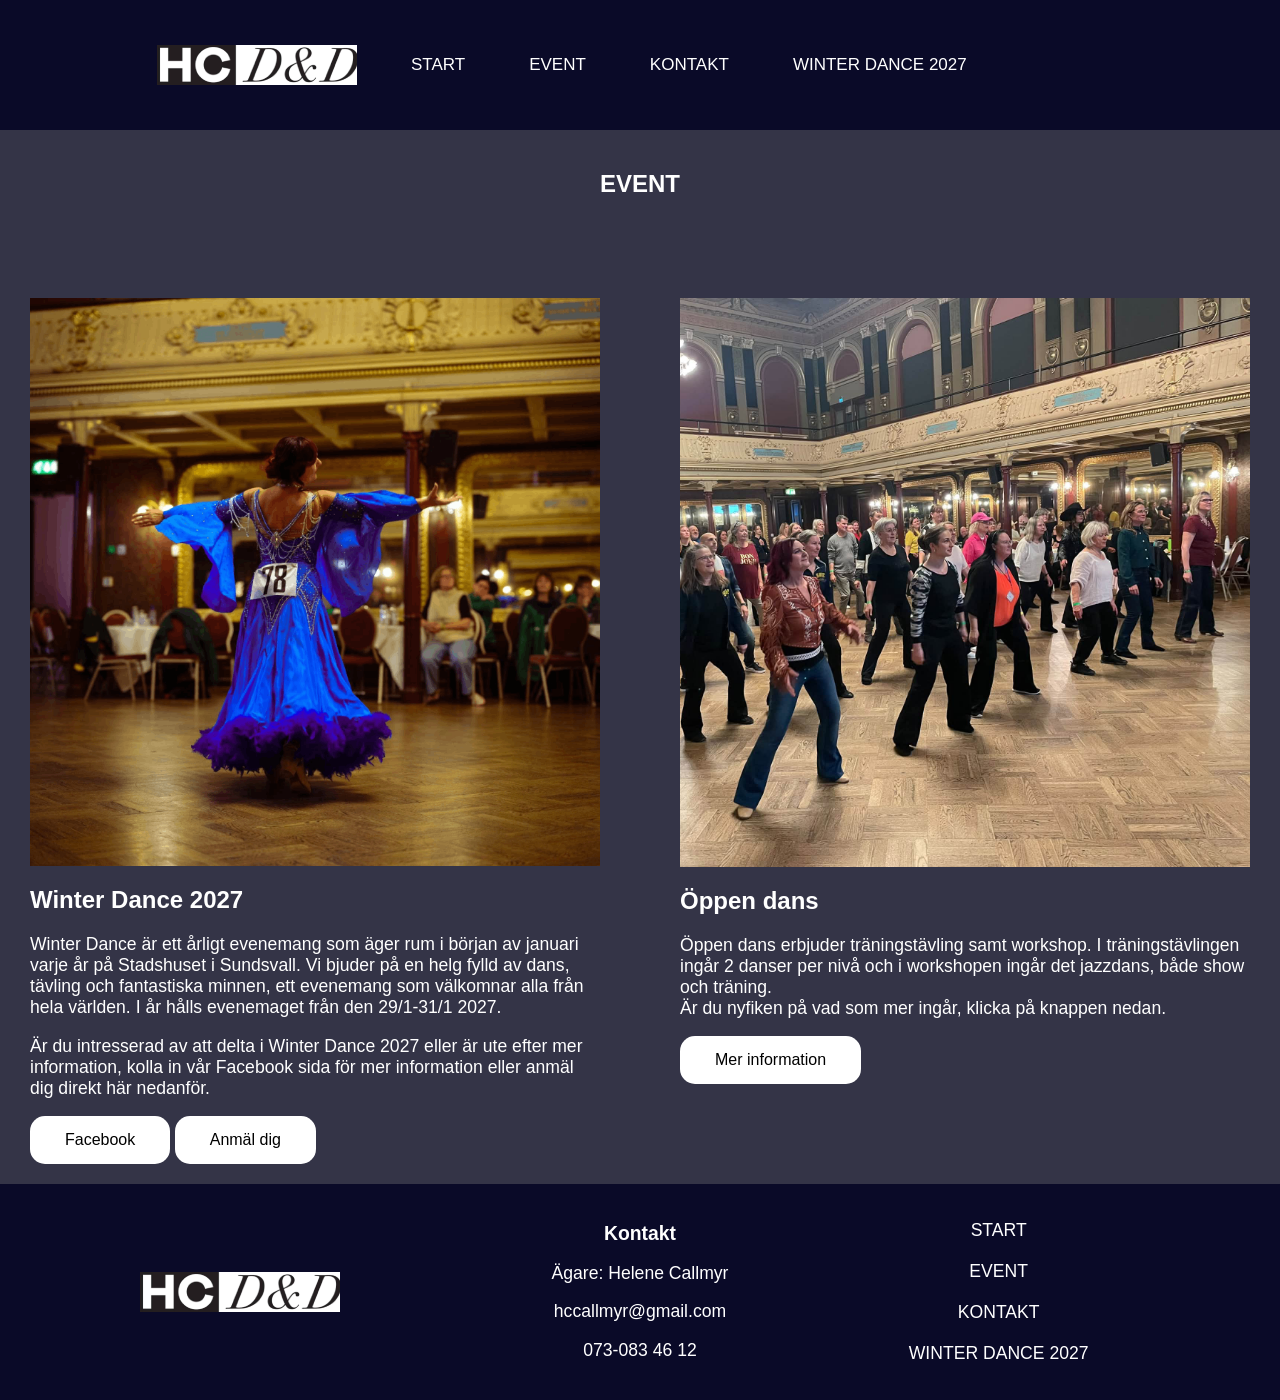
==== event.html @ d81ff4aa "Kommenterat html-koden i index-filen samt skapat mobil menyn i event.html" ====
<!DOCTYPE html>
<html lang="sv">
    <head>
        <meta charset="UTF-8">
        <meta name="viewport" content="width=device-width initial-scale=1.0">
        <title>HC D&D</title>
        <link rel="stylesheet" href="css/style.css">
        <link rel="stylesheet" href="https://cdnjs.cloudflare.com/ajax/libs/font-awesome/4.7.0/css/font-awesome.min.css">
        <script src="js/main.js" defer></script>
    </head>

    <body>
        <!--HEADER-->
        <header>
            <div class="header-wrapper">
                <div class="topnav">
                    <!--MOBIL MENYN + LOGGA-->
                    <a href="index.html" class="active">
                        <img src="images/logo.png" alt="logotyp för HC Dance & Design">
                    </a>
                    <!--NAVIGATION-->
                    <div id="myLinks">
                        <a href="index.html">START</a>
                        <a href="event.html">EVENT</a>
                        <a href="kontakt.html">KONTAKT</a>
                        <a href="event.html">WINTER DANCE 2027</a>
                    </div>
                    <a href="#" class="icon" onclick="myFunction(); return false;" title="Öppna menyn">
                        <i class="fa fa-bars"></i>
                    </a>
                </div>
            </div>
        </header>

        <!--EVENT-->
        <div class="box">
            <section class="grid-container">
                <h1>EVENT</h1>
                <article class="card-grid1">
                    <img src="images/tävling1.png" alt="en kvinnlig dansare iklädd vit klänning som tävlar">
                    <h2>Winter Dance 2027</h2>
                    <p>
                        Winter Dance är ett årligt evenemang som äger rum i början av januari varje år på Stadshuset i Sundsvall.
                        Vi bjuder på en helg fylld av dans, tävling och fantastiska minnen, ett evenemang som välkomnar alla från hela världen. I år hålls evenemaget från den 29/1-31/1 2027.
                    </p>
                    <p>
                        Är du intresserad av att delta i Winter Dance 2027 eller är ute efter mer information, kolla in vår Facebook sida för mer information eller anmäl dig direkt här nedanför.
                    </p>
                    <a class="button" href=" https://www.facebook.com/events/1456436619313984/">Facebook</a>
                    <a class="button" href="kotakt.html">Anmäl dig</a>
                </article>
                <article class="card-grid2">
                    <img src="images/linedance2.png" alt="ett tiotal människor som står på rad och dansar linedance">
                    <h2>Öppen dans</h2>
                    <p>
                        Öppen dans erbjuder träningstävling samt workshop. I träningstävlingen ingår 2 danser per nivå och i workshopen ingår det jazzdans, 
                        både show och träning. 
                        <br> 
                        Är du nyfiken på vad som mer ingår, klicka på knappen nedan.
                    </p>
                    <a class="button" href="https://www.facebook.com/events/1791588778923258/?acontext=%7B%22event_action_history%22%3A[%7B%22mechanism%22%3A%22attachment%22%2C%22surface%22%3A%22newsfeed%22%7D]%2C%22ref_notif_type%22%3Anull%7D">Mer information</a>
                </article>
            </section>
        </div>
        <!--FOOTER-->
        <footer>
            <section class="footer-wrapper">
                <div class="logo-footer">
                    <img src="images/logo.png" alt="logotyp HC D&D">
                </div>
                <div class="kontakt-footer">
                    <h2>Kontakt</h2>
                    <p>Ägare: Helene Callmyr</p>
                    <p>hccallmyr@gmail.com</p>
                    <p>073-083 46 12</p>
                </div>
                <!--FOOTER NAV-->
                <div class="nav-footer">
                    <nav>
                        <ul>
                            <li><a href="index.html">START</a></li>
                            <li><a href="event.html">EVENT</a></li>
                            <li><a href="kontakt.html">KONTAKT</a></li>
                            <li><a href="event.html">WINTER DANCE 2027</a></li> 
                        </ul>
                    </nav>
                </div>
            </section>
        </footer>
    </body>
</html>
---- css/style.css ----
* {
    box-sizing: border-box;
    font-family: Arial, Helvetica, sans-serif;
    color: white;
}

body {
    margin: 0;
    background-color: rgb(37, 37, 67);
}

img {
    max-width: 100%;
    height: auto;
    display: block;
}

header {
    background-color:rgb(10, 10, 40);
    padding: 30px 0;
}

/* HEADER */
.header-wrapper {
    display: flex;
    flex-direction: column;
    justify-content: space-between;
    align-items: center;
    max-width: 1000px;
    margin: 0 auto;
}

.main-wrapper {
    display: flex;
    justify-content: space-between;
    margin: 0 auto;
    padding: 10px 15px;
    background-color: rgb(52, 52, 71);
}

.main-wrapper p {
    font-size: 1.1rem;
}

.side-wrapper {
    display: grid;
    grid-template-columns: 1fr;
    grid-template-areas: 
    "aside"
    "aside-button";
    margin: 0 auto;
    padding: 10px 15px;
}

.side-wrapper p {
    font-size: 1.1rem;
}

/* LOGOTYP */
.logo {
    display: flex;
    align-items: center;
    gap: 10px;
}

.logo img {
    max-width: 150px;
}

/* NAVIGATION */

.topnav {
    overflow: hidden;
    background-color: rgb(52, 52, 71);
    position: relative;
}

.topnav #myLinks {
    display: none;
}

.topnav a {
    color: white;
    padding: 15px 17px;
    text-decoration: none;
    font-size: 17px;
    display: block;
}

.topnav a.icon{
    background: rgb(52, 52, 71);
    display: block;
    position: center;
    color: white;
    right: 0;
    top: 0;
}

.topnav a:hover{
    background-color: #ddd;
    color: black;
}

.active {
    background-color: rgb(10, 10, 40);
    color: white;
}

/* MAIN */
.box {
    width: auto;
    height: auto;
    background-color: rgb(52, 52, 71);
}

.card {
    width: 400px;
    padding: 20px;
    margin: 20px auto;
}

.button {
    display: inline-block;
    background-color: white;
    color: black;
    padding: 15px 35px;
    text-decoration: none;
    border-radius: 15px;
    grid-area: aside-button;
}

.grid-container {
    display: grid;
    grid-template-columns: 1fr;
    min-height: 60dvh;
    gap: 5rem;
    height: 100%;
    padding: 20px 30px;
}

.grid-container h1 {
    text-align: center;
}

/* FOOTER*/
footer {
    background-color: rgb(10, 10, 40);
    padding: 20px 20px;
    text-align: center;
}

.footer-wrapper {
    display: grid;
    grid-template-columns: 1fr 1fr;
    grid-template-areas: 
        "logo-footer logo-footer"
        "kontakt-footer nav-footer";
    gap: 1rem;
    max-width: 1000px;
    margin: 0 auto;
    align-items: start;
}

/* FOOTER LOGOTYP */
.logo-footer {
    grid-area: logo-footer;
    display: flex;
    align-items: center;
    justify-content: center;
    margin: 1rem;
}

.logo-footer img {
    max-width: 200px;
    height: auto;
}

/* FOOTER KONTAKT */
.kontakt-footer {
    grid-area: kontakt-footer;
    font-size: 1.1em;
}

.kontakt-footer h2 {
    font-size: 1.1em;
}

/* FOOTER NAVIGATION */
.nav-footer {
    grid-area: nav-footer;
}

footer nav ul {
    display: flex;
    flex-direction: column;
    list-style-type: none;
    text-align: center;
    justify-content: flex-end;
    gap: 20px;
}

footer nav ul li a {
    color: white;
    text-decoration: none;
    font-size: 1.1em;
}

/* TABLET */
@media(min-width: 900px) {
    .header-wrapper {
        display: flex;
        flex-direction: row;
        justify-content: space-between;
        align-items: center;
    }

    .topnav {
    display: flex;
    flex-direction: row;
    text-align: center;
    justify-content: flex-end;
    gap: 20px;
    overflow: visible;
    background-color: rgb(10, 10, 40);
    }

    .topnav #myLinks {
        display: flex;
        flex-direction: row;
        align-items: center;
        gap: 30px;
        color: white;
        text-decoration: none;
        font-size: 1.1em;
    }

    .topnav a {
        display: block;
        white-space: nowrap;
    }

    .topnav a.icon {
        display: none;
    }
}

/* DESKTOP */
@media (min-width: 1000px) {
    .center-left {
        position: absolute;
        top: 30rem;
        left: 7rem;
    }

    .center-left p {
        font-size: 1.4rem;
    }

    .side-wrapper {
        display: grid;
        grid-template-columns: 2fr 1fr;
        grid-template-areas: 
        "aside aside-button";
        padding: 15px 15px;
    }

    .side-wrapper h2 {
        text-align: start;
    }

    .side-wrapper p {
        text-align: start;
    }

    .grid-container {
        display: grid;
        grid-template-columns: 1fr 1fr;
        grid-template-areas: 
        "h1 h1"
        "grid-card1 grid-card2";
    }

    .grid-container h1 {
        grid-area: h1;
    }

    .grid-container p {
        font-size: 1.1rem;
    }

    .grid-card1 {
        grid-area: grid-card1;
    }

    .grid-card2 {
        grid-area: grid-card2;
    }

    .button {
        align-items: flex-end;
        gap: 20px;
        text-align: center;
    }

    .aside-button {
        grid-area: aside-button;
        align-content: center;
    }

    nav ul {
        flex-direction: row;
        gap: 30px;
    }

    .footer-wrapper {
        grid-template-columns: 1fr 1fr 1fr;
        grid-template-areas: 
            "logo-footer kontakt-footer nav-footer";
        align-items: center;
        gap: 1rem;
    }

    .logo-footer {
        justify-content: flex-start;
        margin: 1rem 0;
    }

    .nav-footer {
        text-align: center; 
    }
   
    footer nav ul {
        display: flex;
        flex-direction: column;
        list-style-type: none;
        text-align: center;
        justify-content: flex-end;
        gap: 20px;
    }

}
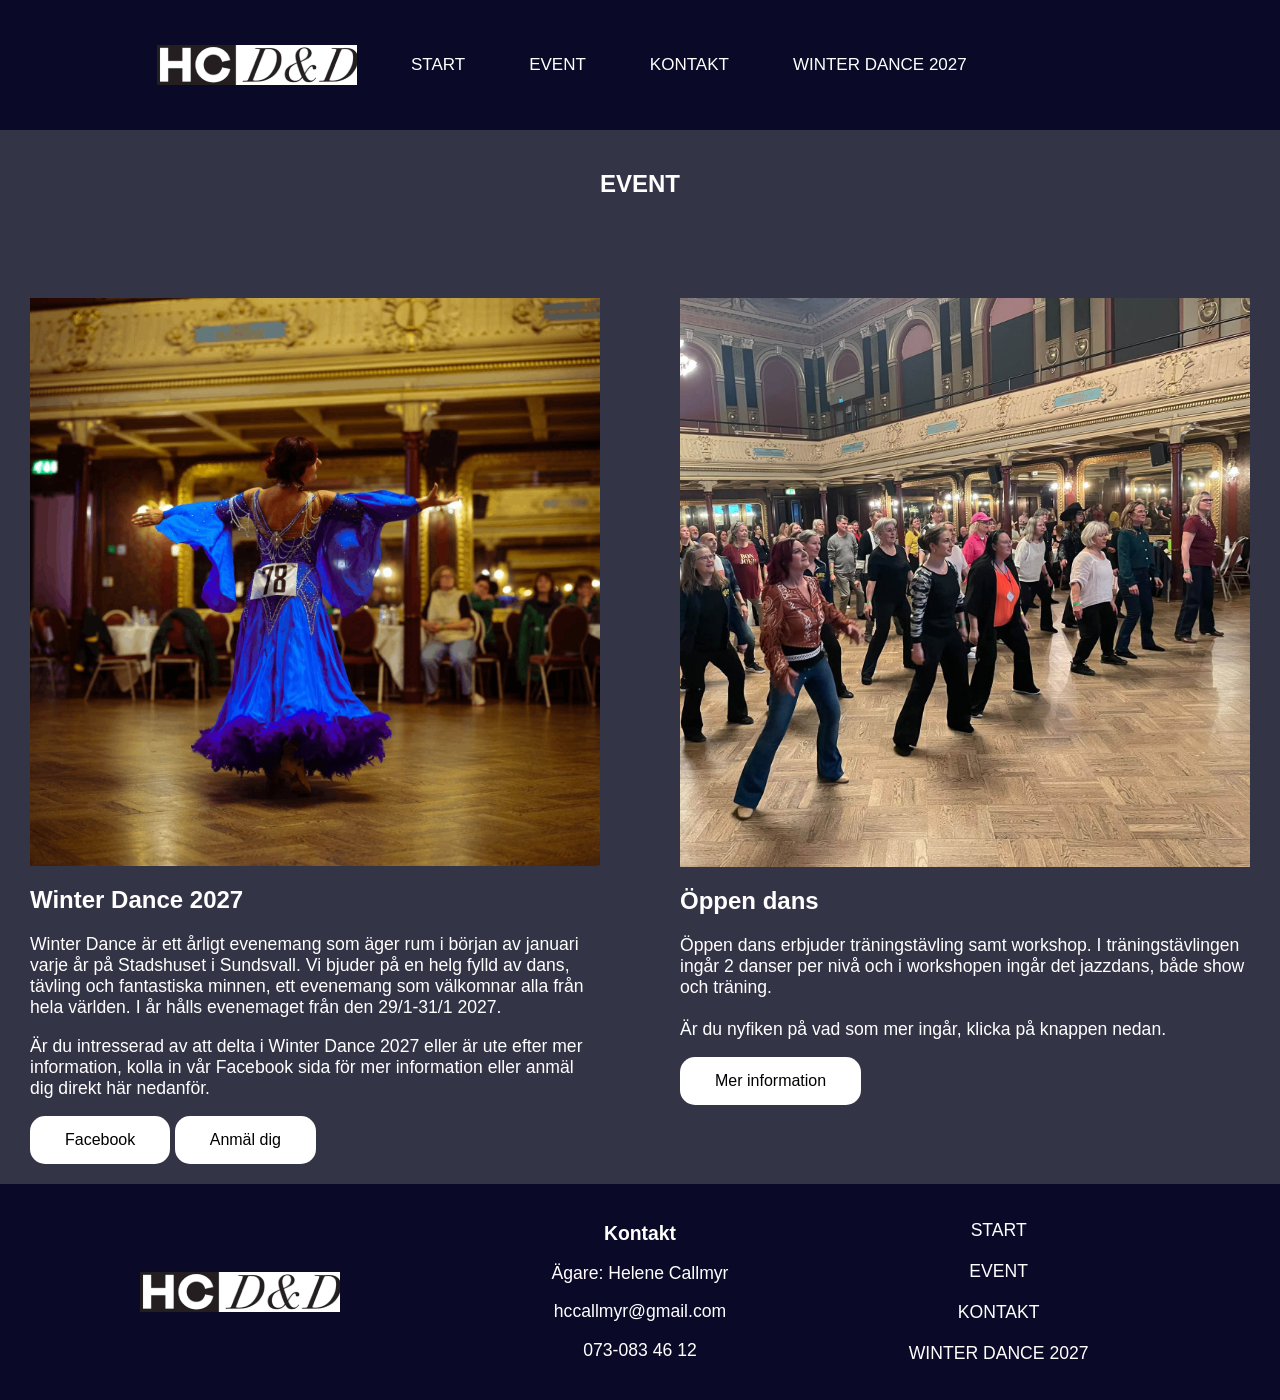
==== commit 786dc1bb: "Korrigerat koden så att alla tre HTML filer valideras utan error" ====
--- a/event.html
+++ b/event.html
@@ -14,7 +14,7 @@
         <header>
             <div class="header-wrapper">
                 <div class="topnav">
-                    <!--MOBIL MENYN + LOGGA-->
+                    <!--MOBIL MENY + LOGGA-->
                     <a href="index.html" class="active">
                         <img src="images/logo.png" alt="logotyp för HC Dance & Design">
                     </a>
@@ -55,10 +55,11 @@
                     <p>
                         Öppen dans erbjuder träningstävling samt workshop. I träningstävlingen ingår 2 danser per nivå och i workshopen ingår det jazzdans, 
                         både show och träning. 
+                        <br>
                         <br> 
                         Är du nyfiken på vad som mer ingår, klicka på knappen nedan.
                     </p>
-                    <a class="button" href="https://www.facebook.com/events/1791588778923258/?acontext=%7B%22event_action_history%22%3A[%7B%22mechanism%22%3A%22attachment%22%2C%22surface%22%3A%22newsfeed%22%7D]%2C%22ref_notif_type%22%3Anull%7D">Mer information</a>
+                    <a class="button" href="https://www.facebook.com/events/1791588778923258">Mer information</a>
                 </article>
             </section>
         </div>
--- a/css/style.css
+++ b/css/style.css
@@ -307,11 +307,6 @@
         align-content: center;
     }
 
-    nav ul {
-        flex-direction: row;
-        gap: 30px;
-    }
-
     .footer-wrapper {
         grid-template-columns: 1fr 1fr 1fr;
         grid-template-areas: 
@@ -328,14 +323,4 @@
     .nav-footer {
         text-align: center; 
     }
-   
-    footer nav ul {
-        display: flex;
-        flex-direction: column;
-        list-style-type: none;
-        text-align: center;
-        justify-content: flex-end;
-        gap: 20px;
-    }
-
 }
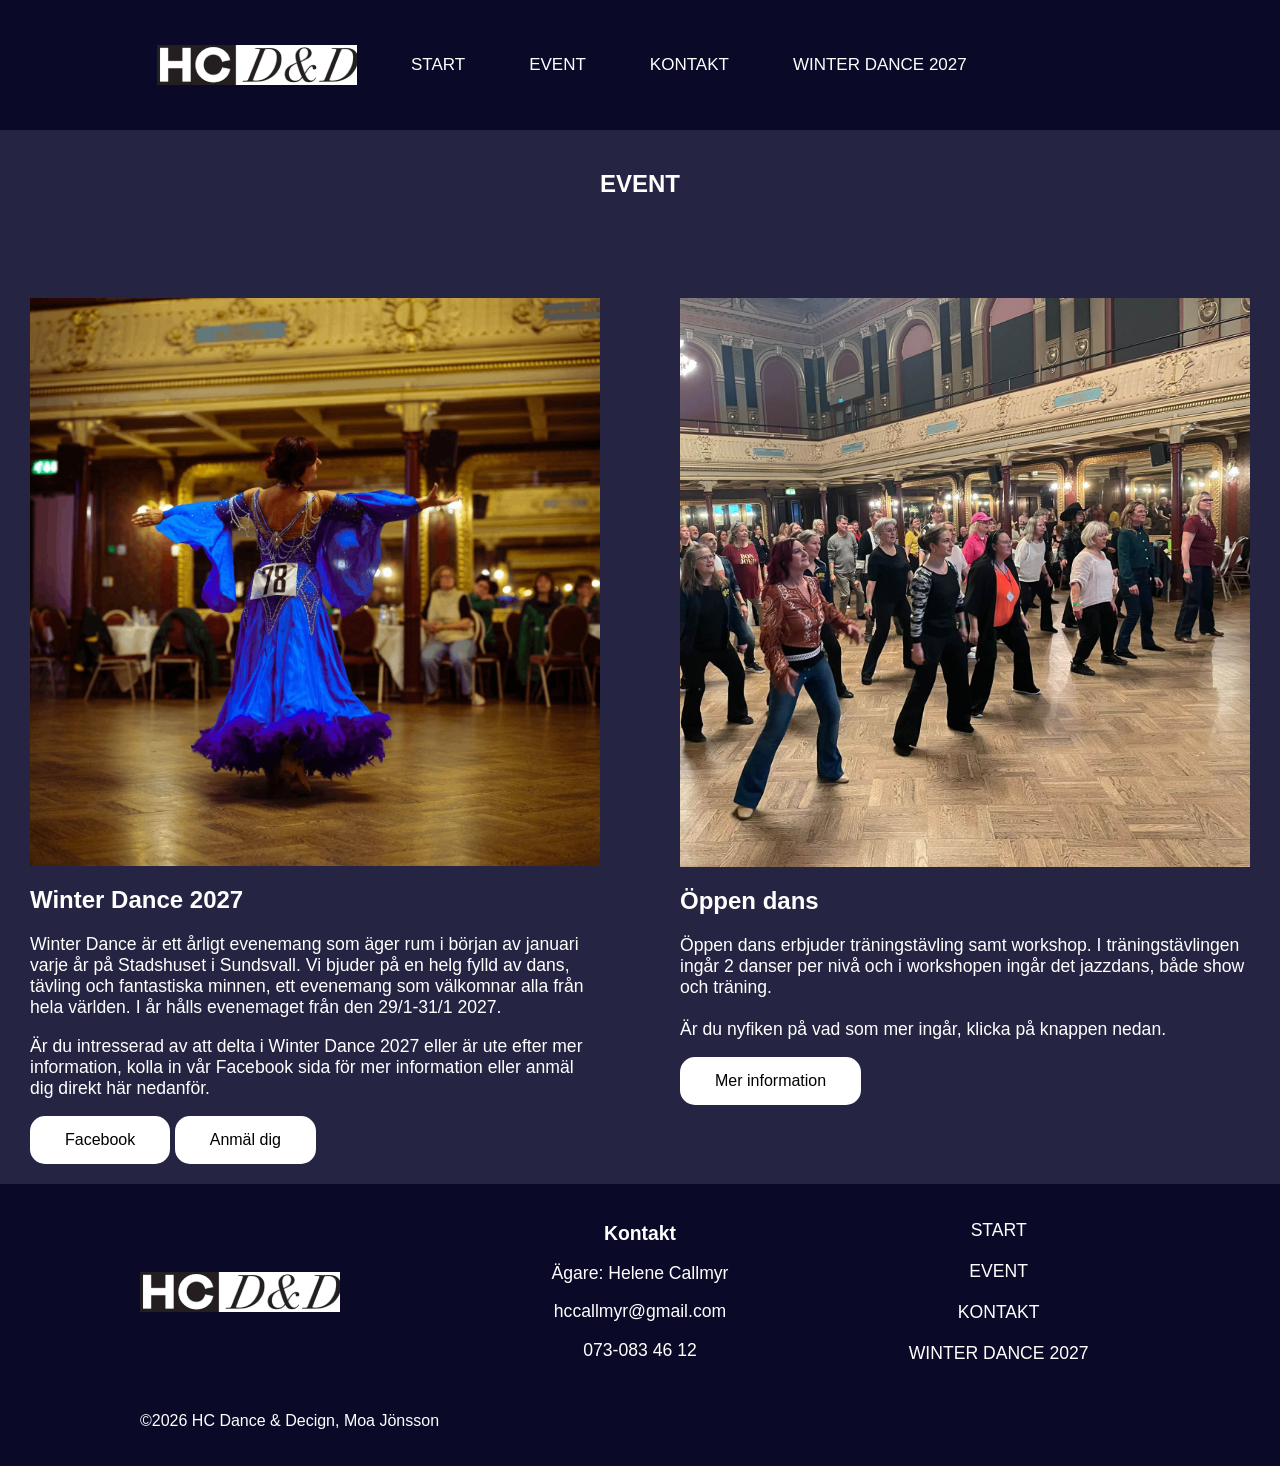
==== commit 30aaf340: "Laggt till copyright stämpel till start och event sidan" ====
--- a/event.html
+++ b/event.html
@@ -47,7 +47,7 @@
                         Är du intresserad av att delta i Winter Dance 2027 eller är ute efter mer information, kolla in vår Facebook sida för mer information eller anmäl dig direkt här nedanför.
                     </p>
                     <a class="button" href=" https://www.facebook.com/events/1456436619313984/">Facebook</a>
-                    <a class="button" href="kotakt.html">Anmäl dig</a>
+                    <a class="button" href="kontakt.html">Anmäl dig</a>
                 </article>
                 <article class="card-grid2">
                     <img src="images/linedance2.png" alt="ett tiotal människor som står på rad och dansar linedance">
@@ -86,6 +86,7 @@
                         </ul>
                     </nav>
                 </div>
+                <p>©2026 HC Dance & Decign, Moa Jönsson</p>
             </section>
         </footer>
     </body>
--- a/css/style.css
+++ b/css/style.css
@@ -87,15 +87,6 @@
     display: block;
 }
 
-.topnav a.icon{
-    background: rgb(52, 52, 71);
-    display: block;
-    position: center;
-    color: white;
-    right: 0;
-    top: 0;
-}
-
 .topnav a:hover{
     background-color: #ddd;
     color: black;
@@ -154,13 +145,19 @@
     grid-template-columns: 1fr 1fr;
     grid-template-areas: 
         "logo-footer logo-footer"
-        "kontakt-footer nav-footer";
+        "kontakt-footer nav-footer"
+        "p p";
     gap: 1rem;
     max-width: 1000px;
     margin: 0 auto;
     align-items: start;
 }
 
+.footer-wrapper p {
+    grid-area: p;
+    text-align: start;
+}
+
 /* FOOTER LOGOTYP */
 .logo-footer {
     grid-area: logo-footer;
@@ -183,6 +180,10 @@
 
 .kontakt-footer h2 {
     font-size: 1.1em;
+}
+
+.kontakt-footer p {
+    text-align: center;
 }
 
 /* FOOTER NAVIGATION */
@@ -215,13 +216,13 @@
     }
 
     .topnav {
-    display: flex;
-    flex-direction: row;
-    text-align: center;
-    justify-content: flex-end;
-    gap: 20px;
-    overflow: visible;
-    background-color: rgb(10, 10, 40);
+        display: flex;
+        flex-direction: row;
+        text-align: center;
+        justify-content: flex-end;
+        gap: 20px;
+        overflow: visible;
+        background-color: rgb(10, 10, 40);
     }
 
     .topnav #myLinks {
@@ -248,7 +249,7 @@
 @media (min-width: 1000px) {
     .center-left {
         position: absolute;
-        top: 30rem;
+        top: 22rem;
         left: 7rem;
     }
 
@@ -278,6 +279,7 @@
         grid-template-areas: 
         "h1 h1"
         "grid-card1 grid-card2";
+        background-color: rgb(37, 37, 67);
     }
 
     .grid-container h1 {
@@ -310,9 +312,15 @@
     .footer-wrapper {
         grid-template-columns: 1fr 1fr 1fr;
         grid-template-areas: 
-            "logo-footer kontakt-footer nav-footer";
+            "logo-footer kontakt-footer nav-footer"
+            "p p p";
         align-items: center;
         gap: 1rem;
+    }
+
+    .footer-wrapper p {
+        grid-area: p;
+        text-align: start;
     }
 
     .logo-footer {
@@ -320,6 +328,10 @@
         margin: 1rem 0;
     }
 
+    .kontakt-footer p {
+        text-align: center;
+    }
+
     .nav-footer {
         text-align: center; 
     }
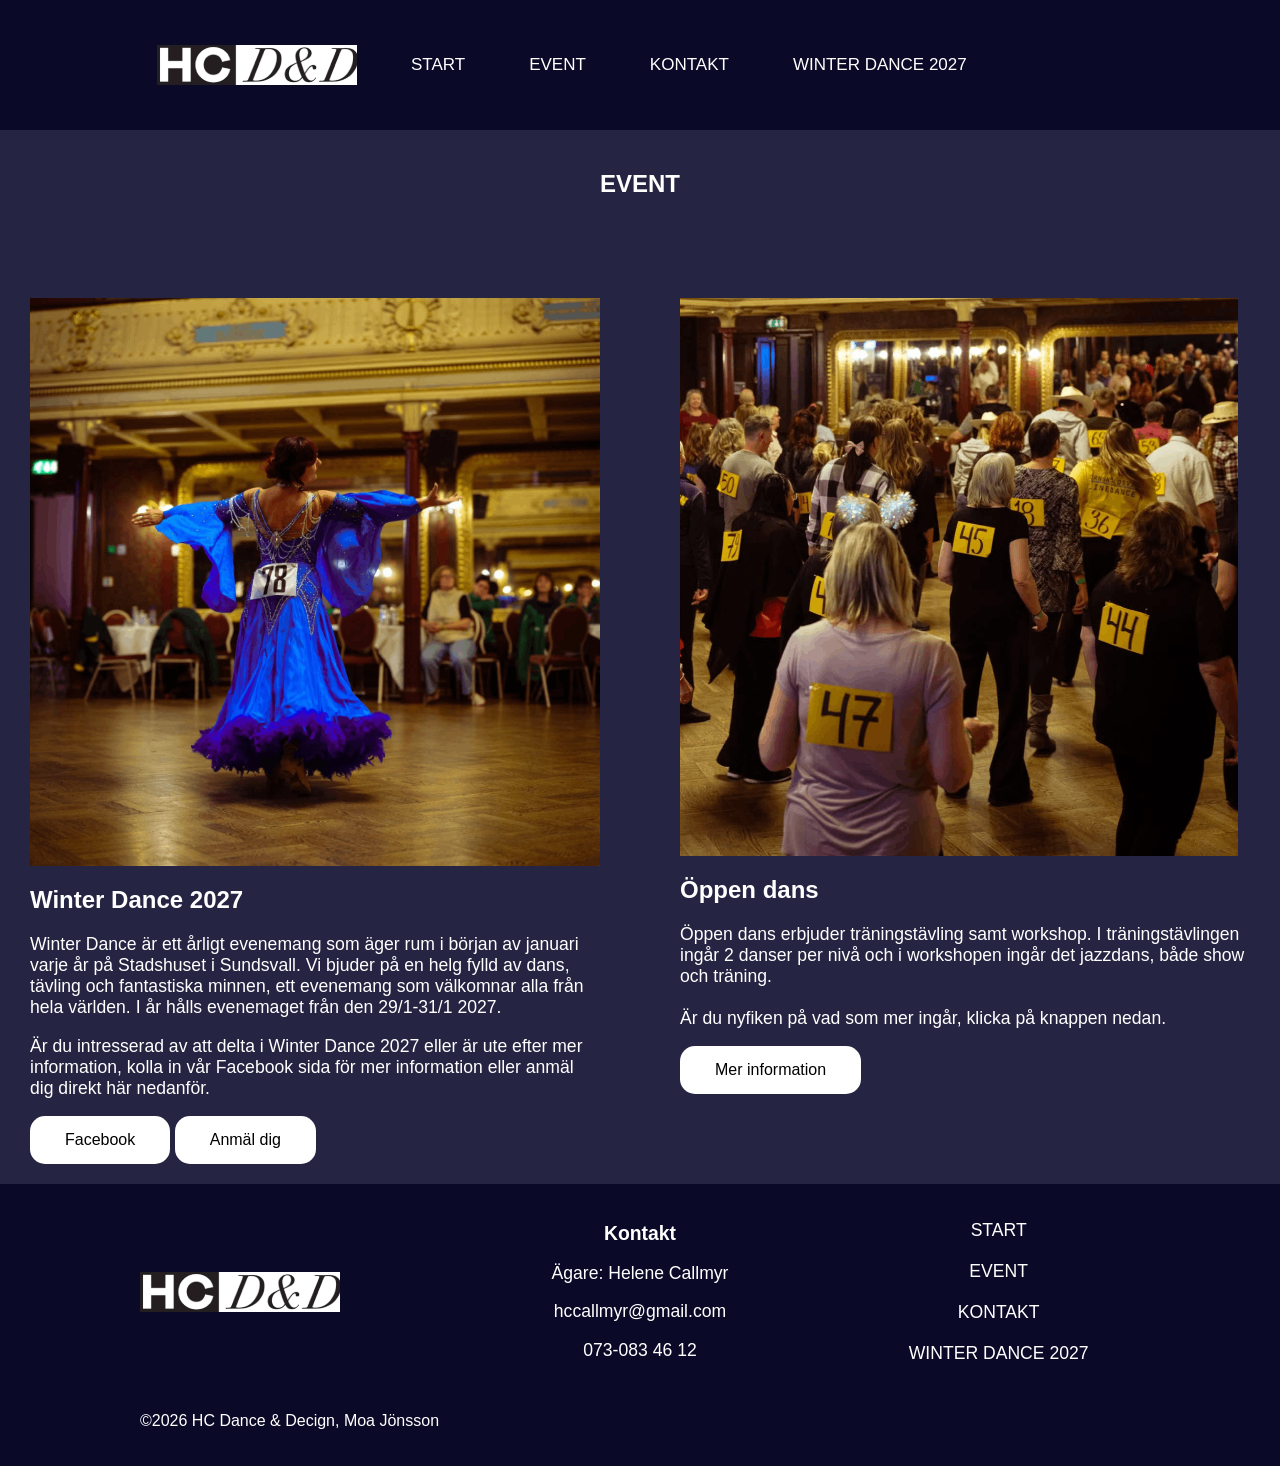
==== commit 16858f6b: "Bytt ut bilder samt tagitbort onödiga bilder" ====
--- a/event.html
+++ b/event.html
@@ -50,7 +50,7 @@
                     <a class="button" href="kontakt.html">Anmäl dig</a>
                 </article>
                 <article class="card-grid2">
-                    <img src="images/linedance2.png" alt="ett tiotal människor som står på rad och dansar linedance">
+                    <img src="images/opendance.png" alt="ett tiotal människor som står på rad med ryggen mot kameran och dansar linedance">
                     <h2>Öppen dans</h2>
                     <p>
                         Öppen dans erbjuder träningstävling samt workshop. I träningstävlingen ingår 2 danser per nivå och i workshopen ingår det jazzdans, 
--- a/css/style.css
+++ b/css/style.css
@@ -265,6 +265,10 @@
         padding: 15px 15px;
     }
 
+    .aside-button {
+        text-align: center;
+    }
+
     .side-wrapper h2 {
         text-align: start;
     }
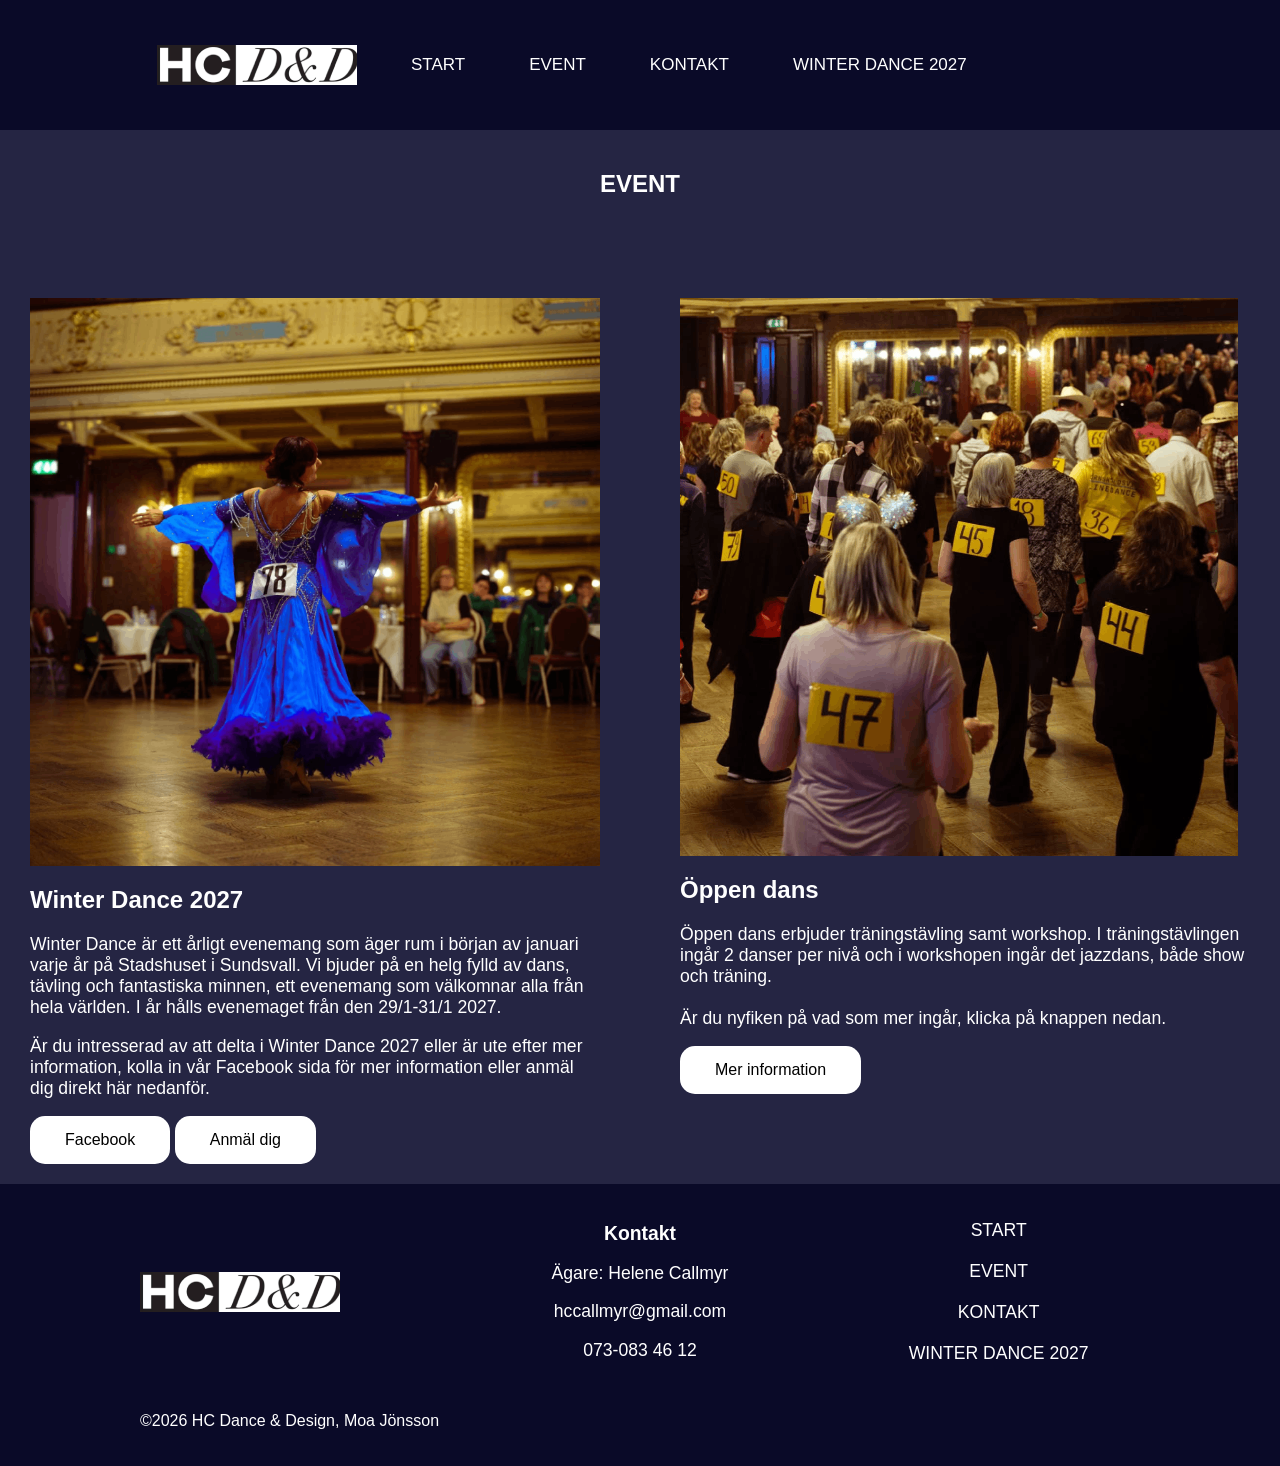
==== commit 68104a29: "Korrigerat stavfel och tagit bort förkortningar på hemsidans namn" ====
--- a/event.html
+++ b/event.html
@@ -3,7 +3,7 @@
     <head>
         <meta charset="UTF-8">
         <meta name="viewport" content="width=device-width initial-scale=1.0">
-        <title>HC D&D</title>
+        <title>HC Dance & Design</title>
         <link rel="stylesheet" href="css/style.css">
         <link rel="stylesheet" href="https://cdnjs.cloudflare.com/ajax/libs/font-awesome/4.7.0/css/font-awesome.min.css">
         <script src="js/main.js" defer></script>
@@ -67,7 +67,7 @@
         <footer>
             <section class="footer-wrapper">
                 <div class="logo-footer">
-                    <img src="images/logo.png" alt="logotyp HC D&D">
+                    <img src="images/logo.png" alt="logotyp HC Dance & Design">
                 </div>
                 <div class="kontakt-footer">
                     <h2>Kontakt</h2>
@@ -86,7 +86,7 @@
                         </ul>
                     </nav>
                 </div>
-                <p>©2026 HC Dance & Decign, Moa Jönsson</p>
+                <p>©2026 HC Dance & Design, Moa Jönsson</p>
             </section>
         </footer>
     </body>
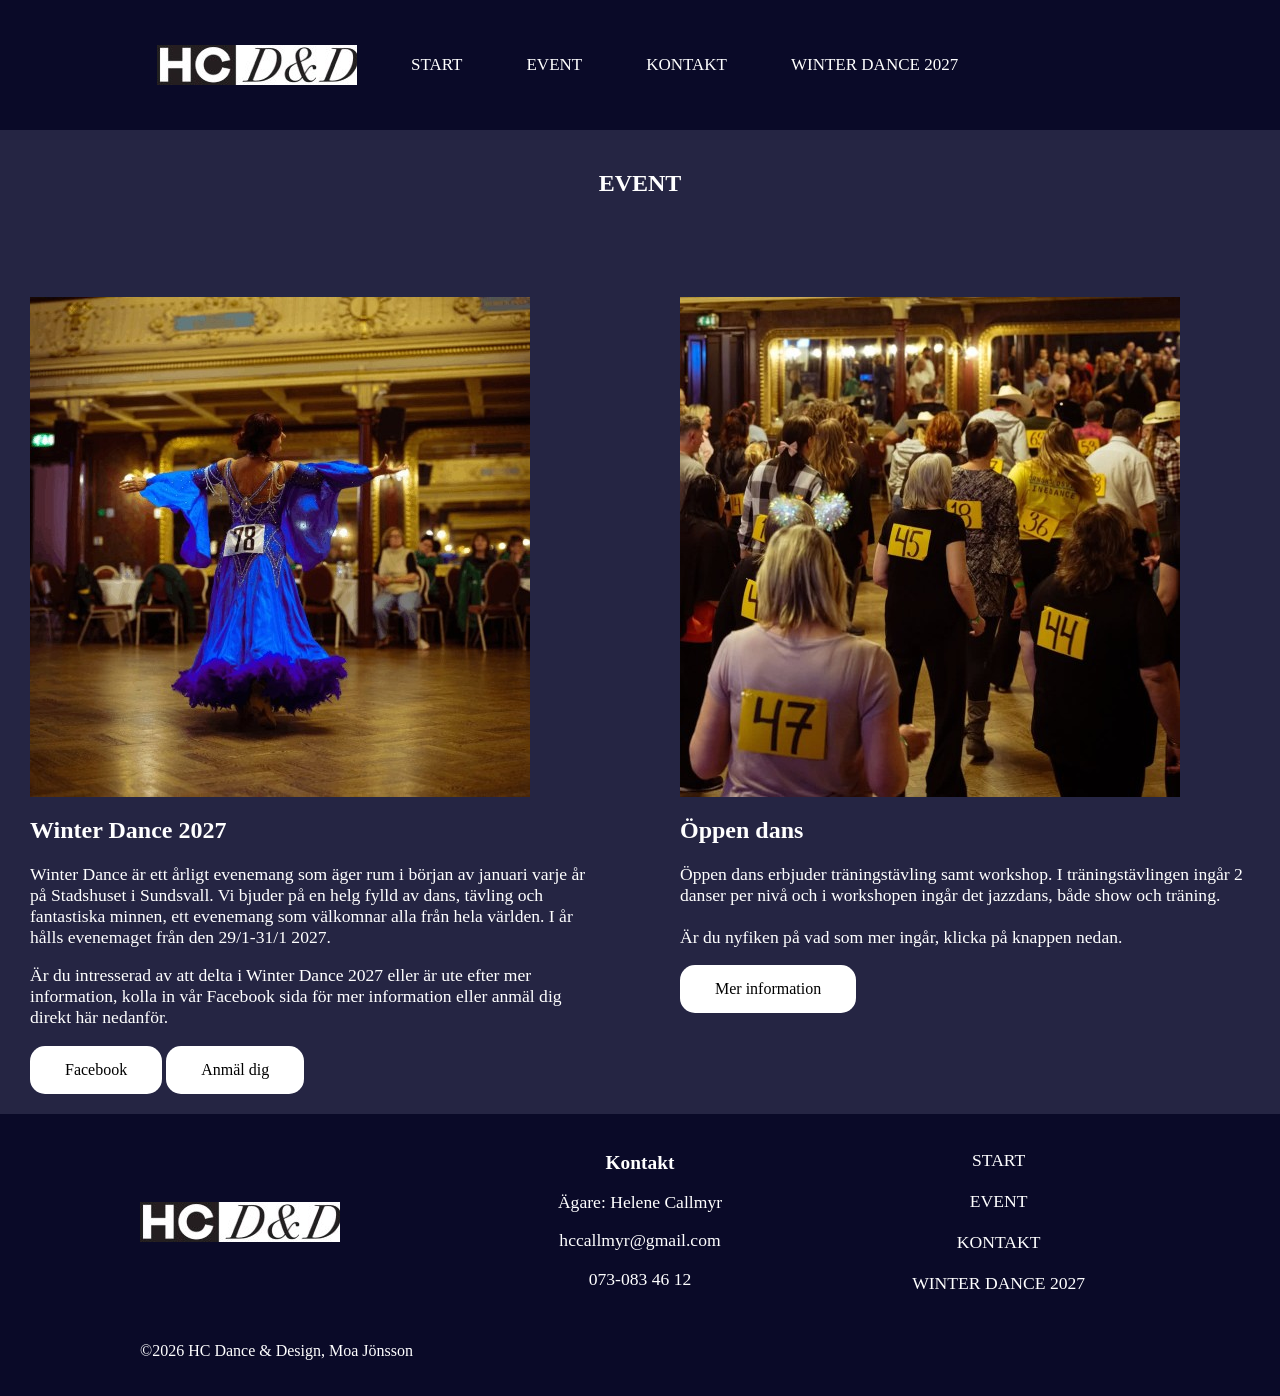
==== commit f23e9a0b: "Bytt ut bilderna från png till jpg och bytt ut dem i koden i alla HTML-filer" ====
--- a/event.html
+++ b/event.html
@@ -16,7 +16,7 @@
                 <div class="topnav">
                     <!--MOBIL MENY + LOGGA-->
                     <a href="index.html" class="active">
-                        <img src="images/logo.png" alt="logotyp för HC Dance & Design">
+                        <img src="images/logo.jpg" alt="logotyp för HC Dance & Design">
                     </a>
                     <!--NAVIGATION-->
                     <div id="myLinks">
@@ -37,7 +37,7 @@
             <section class="grid-container">
                 <h1>EVENT</h1>
                 <article class="card-grid1">
-                    <img src="images/tävling1.png" alt="en kvinnlig dansare iklädd vit klänning som tävlar">
+                    <img src="images/dans.jpg" alt="en kvinnlig dansare iklädd vit klänning som tävlar">
                     <h2>Winter Dance 2027</h2>
                     <p>
                         Winter Dance är ett årligt evenemang som äger rum i början av januari varje år på Stadshuset i Sundsvall.
@@ -50,7 +50,7 @@
                     <a class="button" href="kontakt.html">Anmäl dig</a>
                 </article>
                 <article class="card-grid2">
-                    <img src="images/opendance.png" alt="ett tiotal människor som står på rad med ryggen mot kameran och dansar linedance">
+                    <img src="images/opendance.jpg" alt="ett tiotal människor som står på rad med ryggen mot kameran och dansar linedance">
                     <h2>Öppen dans</h2>
                     <p>
                         Öppen dans erbjuder träningstävling samt workshop. I träningstävlingen ingår 2 danser per nivå och i workshopen ingår det jazzdans, 
@@ -67,7 +67,7 @@
         <footer>
             <section class="footer-wrapper">
                 <div class="logo-footer">
-                    <img src="images/logo.png" alt="logotyp HC Dance & Design">
+                    <img src="images/logo.jpg" alt="logotyp HC Dance & Design">
                 </div>
                 <div class="kontakt-footer">
                     <h2>Kontakt</h2>
--- a/css/style.css
+++ b/css/style.css
@@ -1,6 +1,6 @@
 * {
     box-sizing: border-box;
-    font-family: Arial, Helvetica, sans-serif;
+    font-family: 'Times New Roman', Times, serif;
     color: white;
 }
 
@@ -251,10 +251,11 @@
         position: absolute;
         top: 22rem;
         left: 7rem;
+        text-align: center;
     }
 
     .center-left p {
-        font-size: 1.4rem;
+        font-size: 1.2rem;
     }
 
     .side-wrapper {
